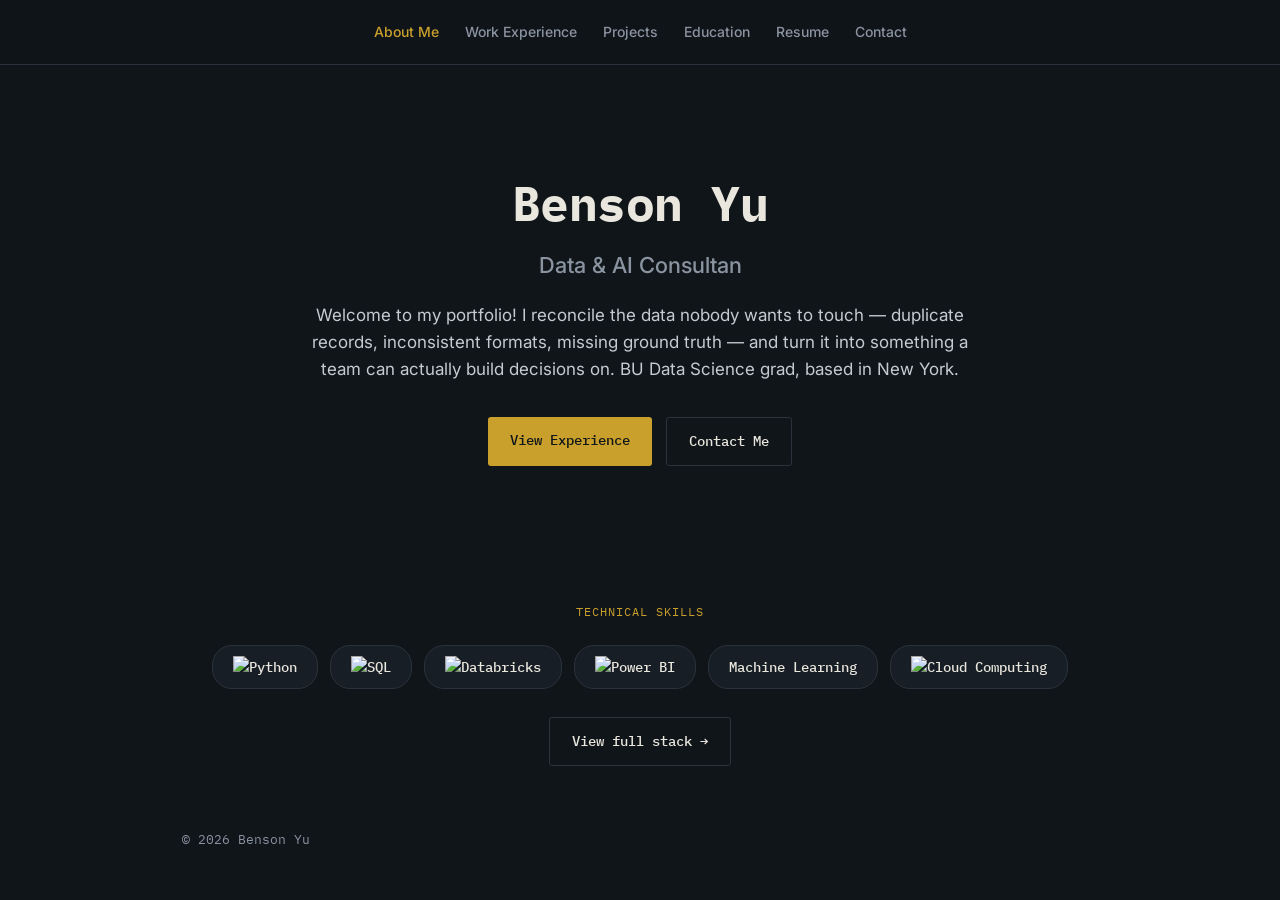
==== index.html @ 5a957225 "ui" ====
<!DOCTYPE html>
<html lang="en">
<head>
<meta charset="UTF-8">
<meta name="viewport" content="width=device-width, initial-scale=1.0">
<title>Benson Yu | Data &amp; AI Consultant</title>
<meta name="description" content="Portfolio of Benson Yu, Data & AI Consultant. Data reconciliation, pipelines, and analytics that drive decisions.">
<link rel="preconnect" href="https://fonts.googleapis.com">
<link href="https://fonts.googleapis.com/css2?family=IBM+Plex+Mono:wght@400;500;600;700&family=Inter:wght@400;500;600;700&display=swap" rel="stylesheet">
<link rel="stylesheet" href="/style.css">
</head>
<body>

<nav>
  <div class="wrap nav-inner-solo">
    <ul class="nav-links">
      <li><a href="/" class="active">About Me</a></li>
      <li><a href="/work-experience/">Work Experience</a></li>
      <li><a href="/projects/">Projects</a></li>
      <li><a href="/education/">Education</a></li>
      <li><a href="/assets/resume.pdf" target="_blank">Resume</a></li>
      <li><a href="/contact/">Contact</a></li>
    </ul>
  </div>
</nav>

<header class="hero-solo wrap">
  <h1>Benson Yu</h1>
  <div class="role"><span id="typed"></span><span class="cursor"></span></div>
  <p class="lede">Welcome to my portfolio! I reconcile the data nobody wants to touch — duplicate records, inconsistent formats, missing ground truth — and turn it into something a team can actually build decisions on. BU Data Science grad, based in New York.</p>
  <div class="cta-row cta-row-center">
    <a href="/work-experience/" class="btn btn-primary">View Experience</a>
    <a href="/contact/" class="btn btn-ghost">Contact Me</a>
  </div>
</header>

<section>
  <div class="wrap" style="text-align:center;">
    <div class="section-tag">Technical Skills</div>
    <div class="skill-pill-row">
  <span class="skill-pill"><img src="https://cdn.simpleicons.org/python">Python</span>
  <span class="skill-pill"><img src="https://cdn.simpleicons.org/postgresql">SQL</span>
  <span class="skill-pill"><img src="https://cdn.simpleicons.org/databricks">Databricks</span>
  <span class="skill-pill"><img src="https://cdn.simpleicons.org/powerbi">Power BI</span>
  <span class="skill-pill">Machine Learning</span>
  <span class="skill-pill"><img src="https://cdn.simpleicons.org/microsoftazure">Cloud Computing</span>
</div>
    <a href="/education/#technical-stack" class="btn btn-ghost" style="margin-top:28px; display:inline-block;">View full stack →</a>
  </div>
</section>

<footer>
  <div class="wrap"><p>© 2026 Benson Yu</p></div>
</footer>

<script src="/script.js"></script>
</body>
</html>
---- style.css ----
:root {
  --ink: #10151A;
  --surface: #171E25;
  --surface-2: #1D252D;
  --paper: #E9E6DD;
  --muted: #8A93A0;
  --amber: #C9A02C;
  --rust: #8B4A3C;
  --rule: #2A333C;
  --mono: 'IBM Plex Mono', monospace;
  --sans: 'Inter', sans-serif;
}

* { margin: 0; padding: 0; box-sizing: border-box; }
html { scroll-behavior: smooth; }

body {
  background: var(--ink);
  color: var(--paper);
  font-family: var(--sans);
  line-height: 1.6;
}

a { color: inherit; text-decoration: none; }
.wrap { max-width: 980px; margin: 0 auto; padding: 0 32px; }

/* NAV */
nav {
  position: sticky;
  top: 0;
  z-index: 100;
  background: rgba(16, 21, 26, 0.9);
  backdrop-filter: blur(8px);
  border-bottom: 1px solid var(--rule);
}
nav .wrap { display: flex; justify-content: space-between; align-items: center; height: 64px; }
nav .wrap.nav-inner-solo { justify-content: center; }
.nav-brand { font-family: var(--mono); font-weight: 600; font-size: 15px; letter-spacing: 0.02em; }
.nav-brand span { color: var(--amber); }
.nav-links { display: flex; gap: 26px; list-style: none; }
.nav-links a { font-size: 14px; font-weight: 500; color: var(--muted); transition: color 0.2s; }
.nav-links a:hover, .nav-links a.active { color: var(--amber); }

/* PAGE HEADER (non-home pages) */
.page-header { padding: 64px 0 40px; border-bottom: 1px solid var(--rule); }
.eyebrow {
  font-family: var(--mono); font-size: 13px; color: var(--amber);
  letter-spacing: 0.08em; text-transform: uppercase; margin-bottom: 12px;
}
.page-header h1 { font-family: var(--mono); font-size: 36px; }
.page-header p { color: var(--muted); margin-top: 10px; max-width: 60ch; }

/* HERO (home page only) */
.hero {
  padding: 96px 0 80px;
  display: grid;
  grid-template-columns: 1.1fr 0.9fr;
  gap: 48px;
  align-items: center;
}
.hero h1 { font-family: var(--mono); font-size: 46px; font-weight: 700; line-height: 1.15; letter-spacing: -0.01em; margin-bottom: 8px; }
.hero .role { font-size: 21px; color: var(--muted); font-weight: 500; margin-bottom: 22px; height: 28px; }
.hero .role .cursor { display: inline-block; width: 2px; background: var(--amber); margin-left: 2px; animation: blink 1s step-end infinite; }
@keyframes blink { 50% { opacity: 0; } }
.hero p.lede { font-size: 16.5px; color: #C7CAD1; max-width: 46ch; margin-bottom: 32px; }
.cta-row { display: flex; gap: 14px; flex-wrap: wrap; }

.btn { font-family: var(--mono); font-size: 14px; font-weight: 500; padding: 12px 22px; border-radius: 3px; display: inline-block; transition: all 0.2s; }
.btn-primary { background: var(--amber); color: var(--ink); }
.btn-primary:hover { background: #DDB53C; }
.btn-ghost { border: 1px solid var(--rule); color: var(--paper); }
.btn-ghost:hover { border-color: var(--amber); color: var(--amber); }

/* SOLO HERO (centered, single column — matches reference) */
.hero-solo { padding: 100px 0 72px; text-align: center; }
.hero-solo h1 { font-family: var(--mono); font-size: 48px; font-weight: 700; letter-spacing: -0.01em; margin-bottom: 6px; }
.hero-solo .role { font-size: 22px; color: var(--muted); font-weight: 500; margin: 0 auto 24px; height: 30px; }
.hero-solo .lede { font-size: 17px; color: #C7CAD1; max-width: 62ch; margin: 0 auto 34px; }
.cta-row-center { justify-content: center; }

.skill-pill-row { display: flex; flex-wrap: wrap; justify-content: center; gap: 12px; margin-top: 24px; }
.skill-pill {
  font-family: var(--mono); font-size: 14px; font-weight: 500;
  background: var(--surface); border: 1px solid var(--rule);
  padding: 10px 20px; border-radius: 20px; color: var(--paper);
}

/* SECTIONS */
section { padding: 64px 0; }
section + section { border-top: 1px solid var(--rule); }
.section-tag { font-family: var(--mono); font-size: 12px; color: var(--amber); letter-spacing: 0.08em; text-transform: uppercase; margin-bottom: 10px; }
h2 { font-family: var(--mono); font-size: 26px; margin-bottom: 36px; }

/* EXPERIENCE */
.exp-item { display: grid; grid-template-columns: 160px 1fr; gap: 24px; padding: 28px 0; border-bottom: 1px solid var(--rule); }
.exp-item:last-child { border-bottom: none; }
.exp-date { font-family: var(--mono); font-size: 13px; color: var(--muted); }
.exp-role { font-size: 18px; font-weight: 600; margin-bottom: 3px; }
.exp-org { color: var(--amber); font-size: 14.5px; margin-bottom: 10px; }
.exp-desc { color: #C7CAD1; font-size: 15px; max-width: 62ch; }
.exp-bullets { color: #C7CAD1; font-size: 15px; max-width: 66ch; padding-left: 18px; margin-top: 4px; }
.exp-bullets li { margin-bottom: 6px; }

/* JOB CARD (work experience page — matches reference) */
.job-card { display: grid; grid-template-columns: 64px 1fr; gap: 24px; padding: 34px 0; border-bottom: 1px solid var(--rule); }
.job-card:last-child { border-bottom: none; }
.job-badge {
  width: 56px; height: 56px; border-radius: 10px;
  background: var(--surface); border: 1px solid var(--rule);
  display: flex; align-items: center; justify-content: center;
  font-family: var(--mono); font-weight: 700; font-size: 15px; color: var(--amber);
}
.job-body h2 { font-size: 20px; font-weight: 700; margin-bottom: 2px; }
.job-body h3 { font-size: 15px; font-weight: 500; color: var(--amber); margin-bottom: 6px; }
.job-date { font-family: var(--mono); font-size: 13px; color: var(--muted); margin-bottom: 14px; }
.job-summary { color: #C7CAD1; font-size: 15px; max-width: 66ch; margin: 14px 0 10px; }
.read-more {
  display: inline-block; margin-top: 14px;
  font-family: var(--mono); font-size: 13px; color: var(--amber);
  border-bottom: 1px solid var(--amber);
}
.read-more:hover { color: #DDB53C; border-color: #DDB53C; }

@media (max-width: 600px) {
  .job-card { grid-template-columns: 1fr; }
  .job-badge { display: none; }
}
.tag-row { display: flex; gap: 8px; flex-wrap: wrap; margin-top: 12px; }
.tag { font-family: var(--mono); font-size: 11px; color: var(--muted); border: 1px solid var(--rule); padding: 3px 9px; border-radius: 3px; }

/* PROJECTS */
.project-card { padding: 28px 0; border-bottom: 1px solid var(--rule); }
.project-card:last-child { border-bottom: none; }
.project-card h3 { font-size: 19px; margin-bottom: 8px; font-weight: 600; }
.project-card p { color: #C7CAD1; font-size: 15px; max-width: 66ch; margin-bottom: 12px; }
.project-links a { font-family: var(--mono); font-size: 13px; color: var(--amber); margin-right: 18px; }
.project-links a:hover { text-decoration: underline; }

/* EDUCATION */
.edu-item { padding: 26px 0; border-bottom: 1px solid var(--rule); }
.edu-item:last-child { border-bottom: none; }
.edu-item h3 { font-size: 18px; font-weight: 600; margin-bottom: 4px; }
.edu-org { color: var(--amber); font-size: 14.5px; margin-bottom: 8px; }
.edu-item p { color: #C7CAD1; font-size: 15px; max-width: 64ch; }

/* EDUCATION BLOCK */
.edu-block { display: grid; grid-template-columns: 64px 1fr; gap: 24px; }
.edu-badge {
  width: 56px; height: 56px; border-radius: 10px;
  background: var(--surface); border: 1px solid var(--rule);
  display: flex; align-items: center; justify-content: center;
  font-family: var(--mono); font-weight: 700; font-size: 15px; color: var(--amber);
}
.edu-block h2 { font-size: 19px; font-weight: 700; margin-bottom: 2px; }
.edu-block h3 { font-size: 15px; font-weight: 500; color: var(--amber); margin-bottom: 14px; }
.course-list { list-style: none; display: grid; grid-template-columns: 1fr 1fr; gap: 8px 20px; }
.course-list li { color: #C7CAD1; font-size: 14.5px; padding-left: 14px; position: relative; }
.course-list li::before { content: "—"; position: absolute; left: 0; color: var(--amber); }

/* TECH STACK COLUMNS */
.stack-columns { display: grid; grid-template-columns: repeat(4, 1fr); gap: 28px; }
.stack-col-head { font-family: var(--mono); font-size: 12px; color: var(--amber); text-transform: uppercase; letter-spacing: 0.06em; margin-bottom: 14px; padding-bottom: 10px; border-bottom: 1px solid var(--rule); }
.stack-item { font-size: 14.5px; color: var(--paper); padding: 6px 0; }

@media (max-width: 700px) {
  .edu-block { grid-template-columns: 1fr; }
  .edu-badge { display: none; }
  .course-list { grid-template-columns: 1fr; }
  .stack-columns { grid-template-columns: 1fr 1fr; }
}

/* CONTACT */
.contact-grid { display: grid; grid-template-columns: 1fr 1fr; gap: 20px; max-width: 640px; }
.contact-card { background: var(--surface); border: 1px solid var(--rule); border-radius: 6px; padding: 22px; }
.contact-card .label { font-family: var(--mono); font-size: 11px; color: var(--muted); text-transform: uppercase; letter-spacing: 0.06em; margin-bottom: 8px; }
.contact-card .value { font-size: 16px; font-weight: 600; }
.contact-card .value:hover { color: var(--amber); }

/* CONNECT CARD */
.connect-card {
  max-width: 640px;
  margin: 0 auto;
  text-align: center;
  background: var(--surface);
  border: 1px solid var(--rule);
  border-radius: 10px;
  padding: 56px 40px;
}
.connect-title { font-family: var(--mono); font-size: 30px; margin-bottom: 16px; }
.connect-rule { width: 56px; height: 3px; background: var(--amber); margin: 0 auto 24px; border-radius: 2px; }
.connect-sub { color: var(--muted); font-size: 15.5px; margin-bottom: 36px; }
.connect-label { font-family: var(--mono); font-size: 12px; color: var(--muted); letter-spacing: 0.1em; margin-bottom: 12px; }
.connect-email { font-family: var(--mono); font-size: 24px; font-weight: 600; margin-bottom: 32px; }
.connect-email a { color: var(--paper); }
.connect-email a span { color: var(--amber); }
.connect-icons { display: flex; justify-content: center; gap: 16px; }
.connect-icons a {
  width: 46px; height: 46px;
  border-radius: 50%;
  background: var(--surface-2);
  border: 1px solid var(--rule);
  display: flex; align-items: center; justify-content: center;
  color: var(--amber);
  transition: all 0.2s;
}
.connect-icons a:hover { background: var(--amber); color: var(--ink); border-color: var(--amber); }
.connect-icons svg { width: 19px; height: 19px; }

@media (max-width: 500px) {
  .connect-card { padding: 40px 22px; }
  .connect-email { font-size: 19px; word-break: break-word; }
}
footer p { color: var(--muted); font-size: 13px; font-family: var(--mono); }

@media (max-width: 760px) {
  .hero { grid-template-columns: 1fr; padding-top: 56px; }
  .hero h1 { font-size: 34px; }
  .nav-links { gap: 16px; }
  .nav-links a { font-size: 12.5px; }
  .skill-groups, .contact-grid { grid-template-columns: 1fr; }
  .exp-item { grid-template-columns: 1fr; gap: 6px; }
}

@media (prefers-reduced-motion: reduce) {
  * { animation: none !important; transition: none !important; }
  .match-row { opacity: 1; }
}
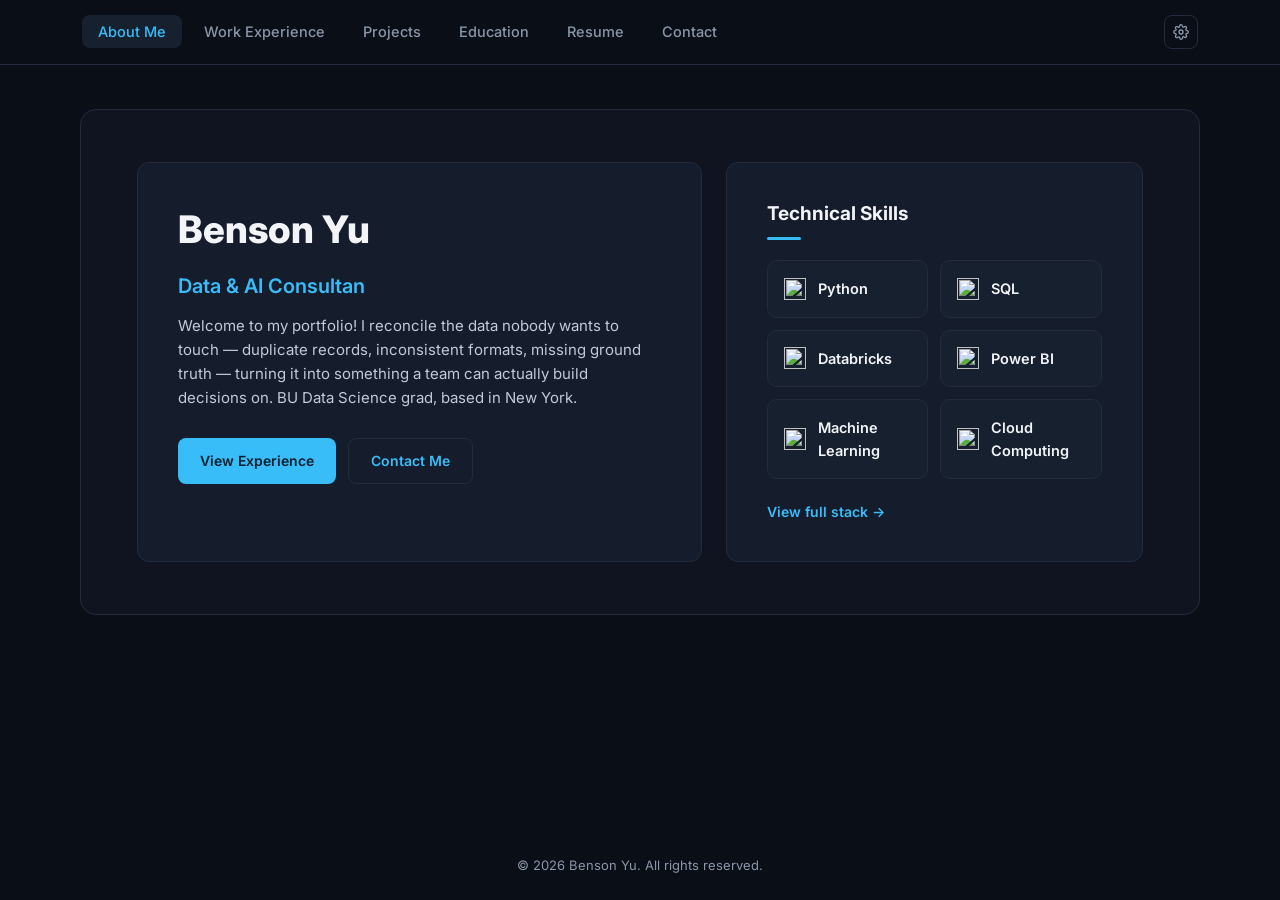
==== commit a81c22d8: "new" ====
--- a/index.html
+++ b/index.html
@@ -3,17 +3,16 @@
 <head>
 <meta charset="UTF-8">
 <meta name="viewport" content="width=device-width, initial-scale=1.0">
-<title>Benson Yu | Data &amp; AI Consultant</title>
-<meta name="description" content="Portfolio of Benson Yu, Data & AI Consultant. Data reconciliation, pipelines, and analytics that drive decisions.">
+<title>Benson Yu | Data & AI Consultant</title>
 <link rel="preconnect" href="https://fonts.googleapis.com">
-<link href="https://fonts.googleapis.com/css2?family=IBM+Plex+Mono:wght@400;500;600;700&family=Inter:wght@400;500;600;700&display=swap" rel="stylesheet">
+<link href="https://fonts.googleapis.com/css2?family=Inter:wght@400;500;600;700;800&family=JetBrains+Mono:wght@500;600&display=swap" rel="stylesheet">
 <link rel="stylesheet" href="/style.css">
 </head>
 <body>
 
 <nav>
-  <div class="wrap nav-inner-solo">
-    <ul class="nav-links">
+  <div class="wrap">
+    <ul class="navlinks">
       <li><a href="/" class="active">About Me</a></li>
       <li><a href="/work-experience/">Work Experience</a></li>
       <li><a href="/projects/">Projects</a></li>
@@ -21,38 +20,41 @@
       <li><a href="/assets/resume.pdf" target="_blank">Resume</a></li>
       <li><a href="/contact/">Contact</a></li>
     </ul>
+    <div class="gear"><svg viewBox="0 0 24 24" fill="none" stroke="currentColor" stroke-width="2"><circle cx="12" cy="12" r="3"/><path d="M19.4 15a1.65 1.65 0 00.33 1.82l.06.06a2 2 0 11-2.83 2.83l-.06-.06a1.65 1.65 0 00-1.82-.33 1.65 1.65 0 00-1 1.51V21a2 2 0 01-4 0v-.09A1.65 1.65 0 009 19.4a1.65 1.65 0 00-1.82.33l-.06.06a2 2 0 11-2.83-2.83l.06-.06A1.65 1.65 0 004.6 15a1.65 1.65 0 00-1.51-1H3a2 2 0 010-4h.09A1.65 1.65 0 004.6 9a1.65 1.65 0 00-.33-1.82l-.06-.06a2 2 0 112.83-2.83l.06.06A1.65 1.65 0 009 4.6a1.65 1.65 0 001-1.51V3a2 2 0 014 0v.09a1.65 1.65 0 001 1.51 1.65 1.65 0 001.82-.33l.06-.06a2 2 0 112.83 2.83l-.06.06A1.65 1.65 0 0019.4 9a1.65 1.65 0 001.51 1H21a2 2 0 010 4h-.09a1.65 1.65 0 00-1.51 1z"/></svg></div>
   </div>
 </nav>
 
-<header class="hero-solo wrap">
-  <h1>Benson Yu</h1>
-  <div class="role"><span id="typed"></span><span class="cursor"></span></div>
-  <p class="lede">Welcome to my portfolio! I reconcile the data nobody wants to touch — duplicate records, inconsistent formats, missing ground truth — and turn it into something a team can actually build decisions on. BU Data Science grad, based in New York.</p>
-  <div class="cta-row cta-row-center">
-    <a href="/work-experience/" class="btn btn-primary">View Experience</a>
-    <a href="/contact/" class="btn btn-ghost">Contact Me</a>
+<main>
+<div class="page-card">
+  <div class="about-grid">
+    <div class="inner-card">
+      <div class="about-name">Benson Yu</div>
+      <div class="about-role"><span id="typed"></span><span class="cursor"></span></div>
+      <p class="about-bio">Welcome to my portfolio! I reconcile the data nobody wants to touch — duplicate records, inconsistent formats, missing ground truth — turning it into something a team can actually build decisions on. BU Data Science grad, based in New York.</p>
+      <div class="cta-row">
+        <a href="/work-experience/" class="btn btn-primary">View Experience</a>
+        <a href="/contact/" class="btn btn-outline">Contact Me</a>
+      </div>
+    </div>
+
+    <div class="inner-card">
+      <div class="skills-title">Technical Skills</div>
+      <div class="skills-underline"></div>
+      <div class="skill-grid">
+        <div class="skill-badge"><img src="https://cdn.simpleicons.org/python">Python</div>
+        <div class="skill-badge"><img src="https://cdn.simpleicons.org/postgresql">SQL</div>
+        <div class="skill-badge"><img src="https://cdn.simpleicons.org/databricks">Databricks</div>
+        <div class="skill-badge"><img src="https://cdn.simpleicons.org/powerbi">Power BI</div>
+        <div class="skill-badge"><img src="https://cdn.simpleicons.org/scikitlearn">Machine Learning</div>
+        <div class="skill-badge"><img src="https://cdn.simpleicons.org/microsoftazure">Cloud Computing</div>
+      </div>
+      <a href="/education/#technical-stack" class="view-stack-link">View full stack →</a>
+    </div>
   </div>
-</header>
+</div>
+</main>
 
-<section>
-  <div class="wrap" style="text-align:center;">
-    <div class="section-tag">Technical Skills</div>
-    <div class="skill-pill-row">
-  <span class="skill-pill"><img src="https://cdn.simpleicons.org/python">Python</span>
-  <span class="skill-pill"><img src="https://cdn.simpleicons.org/postgresql">SQL</span>
-  <span class="skill-pill"><img src="https://cdn.simpleicons.org/databricks">Databricks</span>
-  <span class="skill-pill"><img src="https://cdn.simpleicons.org/powerbi">Power BI</span>
-  <span class="skill-pill">Machine Learning</span>
-  <span class="skill-pill"><img src="https://cdn.simpleicons.org/microsoftazure">Cloud Computing</span>
-</div>
-    <a href="/education/#technical-stack" class="btn btn-ghost" style="margin-top:28px; display:inline-block;">View full stack →</a>
-  </div>
-</section>
-
-<footer>
-  <div class="wrap"><p>© 2026 Benson Yu</p></div>
-</footer>
-
+<footer>© 2026 Benson Yu. All rights reserved.</footer>
 <script src="/script.js"></script>
 </body>
 </html>
--- a/style.css
+++ b/style.css
@@ -1,227 +1,126 @@
-:root {
-  --ink: #10151A;
-  --surface: #171E25;
-  --surface-2: #1D252D;
-  --paper: #E9E6DD;
-  --muted: #8A93A0;
-  --amber: #C9A02C;
-  --rust: #8B4A3C;
-  --rule: #2A333C;
-  --mono: 'IBM Plex Mono', monospace;
-  --sans: 'Inter', sans-serif;
+:root{
+  --bg:#0A0E17; --card:#0F1420; --card-2:#151C2C; --border:#232B3D;
+  --text:#F2F4F8; --muted:#8B96A8; --accent:#38BDF8; --accent-dim:#1B4E63;
+  --tab-bg:#16202F;
+  --mono:'JetBrains Mono',monospace; --sans:'Inter',sans-serif;
 }
+*{margin:0;padding:0;box-sizing:border-box;}
+html,body{height:100%;}
+body{background:var(--bg);color:var(--text);font-family:var(--sans);line-height:1.6;display:flex;flex-direction:column;min-height:100vh;}
+a{color:inherit;text-decoration:none;}
+.wrap{max-width:1180px;margin:0 auto;padding:0 32px;width:100%;}
+main{flex:1;}
 
-* { margin: 0; padding: 0; box-sizing: border-box; }
-html { scroll-behavior: smooth; }
+nav{border-bottom:1px solid var(--border);}
+nav .wrap{display:flex;align-items:center;justify-content:space-between;height:64px;}
+.navlinks{display:flex;gap:6px;list-style:none;}
+.navlinks a{font-size:14.5px;font-weight:500;color:var(--muted);padding:8px 16px;border-radius:8px;transition:.15s;}
+.navlinks a:hover{color:var(--text);}
+.navlinks a.active{color:var(--accent);background:var(--tab-bg);}
+.gear{width:34px;height:34px;border-radius:8px;border:1px solid var(--border);display:flex;align-items:center;justify-content:center;color:var(--muted);}
+.gear svg{width:16px;height:16px;}
 
-body {
-  background: var(--ink);
-  color: var(--paper);
-  font-family: var(--sans);
-  line-height: 1.6;
-}
+.page-card{max-width:1120px;margin:44px auto;border:1px solid var(--border);border-radius:16px;padding:52px 56px;background:var(--card);}
+.page-title{font-size:34px;font-weight:800;margin-bottom:10px;}
+.page-underline{width:52px;height:4px;background:var(--accent);border-radius:2px;margin-bottom:24px;}
+.page-sub{color:var(--muted);font-size:16px;max-width:64ch;margin:0 auto 8px;text-align:center;}
+.center{text-align:center;}
 
-a { color: inherit; text-decoration: none; }
-.wrap { max-width: 980px; margin: 0 auto; padding: 0 32px; }
+/* ABOUT PAGE */
+.about-grid{display:grid;grid-template-columns:1.15fr 0.85fr;gap:24px;}
+.inner-card{background:var(--card-2);border:1px solid var(--border);border-radius:12px;padding:36px 40px;}
+.about-name{font-size:38px;font-weight:800;margin-bottom:10px;}
+.about-role{color:var(--accent);font-size:20px;font-weight:600;margin-bottom:18px;height:26px;}
+.about-role .cursor{display:inline-block;width:2px;background:var(--accent);margin-left:2px;animation:blink 1s step-end infinite;}
+@keyframes blink{50%{opacity:0;}}
+.about-bio{color:#C2CAD8;font-size:15px;margin-bottom:28px;}
+.cta-row{display:flex;gap:12px;flex-wrap:wrap;}
+.btn{font-size:14px;font-weight:600;padding:11px 22px;border-radius:8px;display:inline-flex;align-items:center;gap:6px;}
+.btn-primary{background:var(--accent);color:#04202E;}
+.btn-primary:hover{background:#5CCBFA;}
+.btn-outline{border:1px solid var(--border);color:var(--accent);}
+.btn-outline:hover{border-color:var(--accent);}
 
-/* NAV */
-nav {
-  position: sticky;
-  top: 0;
-  z-index: 100;
-  background: rgba(16, 21, 26, 0.9);
-  backdrop-filter: blur(8px);
-  border-bottom: 1px solid var(--rule);
-}
-nav .wrap { display: flex; justify-content: space-between; align-items: center; height: 64px; }
-nav .wrap.nav-inner-solo { justify-content: center; }
-.nav-brand { font-family: var(--mono); font-weight: 600; font-size: 15px; letter-spacing: 0.02em; }
-.nav-brand span { color: var(--amber); }
-.nav-links { display: flex; gap: 26px; list-style: none; }
-.nav-links a { font-size: 14px; font-weight: 500; color: var(--muted); transition: color 0.2s; }
-.nav-links a:hover, .nav-links a.active { color: var(--amber); }
+.skills-title{font-size:19px;font-weight:700;margin-bottom:2px;}
+.skills-underline{width:34px;height:3px;background:var(--accent);border-radius:2px;margin:8px 0 20px;}
+.skill-grid{display:grid;grid-template-columns:1fr 1fr;gap:12px;margin-bottom:20px;}
+.skill-badge{background:var(--tab-bg);border:1px solid var(--border);border-radius:10px;padding:16px;display:flex;align-items:center;gap:12px;font-weight:600;font-size:14.5px;}
+.skill-badge img{width:22px;height:22px;flex-shrink:0;}
+.view-stack-link{color:var(--accent);font-size:14px;font-weight:600;display:inline-flex;align-items:center;gap:4px;}
 
-/* PAGE HEADER (non-home pages) */
-.page-header { padding: 64px 0 40px; border-bottom: 1px solid var(--rule); }
-.eyebrow {
-  font-family: var(--mono); font-size: 13px; color: var(--amber);
-  letter-spacing: 0.08em; text-transform: uppercase; margin-bottom: 12px;
-}
-.page-header h1 { font-family: var(--mono); font-size: 36px; }
-.page-header p { color: var(--muted); margin-top: 10px; max-width: 60ch; }
-
-/* HERO (home page only) */
-.hero {
-  padding: 96px 0 80px;
-  display: grid;
-  grid-template-columns: 1.1fr 0.9fr;
-  gap: 48px;
-  align-items: center;
-}
-.hero h1 { font-family: var(--mono); font-size: 46px; font-weight: 700; line-height: 1.15; letter-spacing: -0.01em; margin-bottom: 8px; }
-.hero .role { font-size: 21px; color: var(--muted); font-weight: 500; margin-bottom: 22px; height: 28px; }
-.hero .role .cursor { display: inline-block; width: 2px; background: var(--amber); margin-left: 2px; animation: blink 1s step-end infinite; }
-@keyframes blink { 50% { opacity: 0; } }
-.hero p.lede { font-size: 16.5px; color: #C7CAD1; max-width: 46ch; margin-bottom: 32px; }
-.cta-row { display: flex; gap: 14px; flex-wrap: wrap; }
-
-.btn { font-family: var(--mono); font-size: 14px; font-weight: 500; padding: 12px 22px; border-radius: 3px; display: inline-block; transition: all 0.2s; }
-.btn-primary { background: var(--amber); color: var(--ink); }
-.btn-primary:hover { background: #DDB53C; }
-.btn-ghost { border: 1px solid var(--rule); color: var(--paper); }
-.btn-ghost:hover { border-color: var(--amber); color: var(--amber); }
-
-/* SOLO HERO (centered, single column — matches reference) */
-.hero-solo { padding: 100px 0 72px; text-align: center; }
-.hero-solo h1 { font-family: var(--mono); font-size: 48px; font-weight: 700; letter-spacing: -0.01em; margin-bottom: 6px; }
-.hero-solo .role { font-size: 22px; color: var(--muted); font-weight: 500; margin: 0 auto 24px; height: 30px; }
-.hero-solo .lede { font-size: 17px; color: #C7CAD1; max-width: 62ch; margin: 0 auto 34px; }
-.cta-row-center { justify-content: center; }
-
-.skill-pill-row { display: flex; flex-wrap: wrap; justify-content: center; gap: 12px; margin-top: 24px; }
-.skill-pill {
-  font-family: var(--mono); font-size: 14px; font-weight: 500;
-  background: var(--surface); border: 1px solid var(--rule);
-  padding: 10px 20px; border-radius: 20px; color: var(--paper);
-}
-
-/* SECTIONS */
-section { padding: 64px 0; }
-section + section { border-top: 1px solid var(--rule); }
-.section-tag { font-family: var(--mono); font-size: 12px; color: var(--amber); letter-spacing: 0.08em; text-transform: uppercase; margin-bottom: 10px; }
-h2 { font-family: var(--mono); font-size: 26px; margin-bottom: 36px; }
-
-/* EXPERIENCE */
-.exp-item { display: grid; grid-template-columns: 160px 1fr; gap: 24px; padding: 28px 0; border-bottom: 1px solid var(--rule); }
-.exp-item:last-child { border-bottom: none; }
-.exp-date { font-family: var(--mono); font-size: 13px; color: var(--muted); }
-.exp-role { font-size: 18px; font-weight: 600; margin-bottom: 3px; }
-.exp-org { color: var(--amber); font-size: 14.5px; margin-bottom: 10px; }
-.exp-desc { color: #C7CAD1; font-size: 15px; max-width: 62ch; }
-.exp-bullets { color: #C7CAD1; font-size: 15px; max-width: 66ch; padding-left: 18px; margin-top: 4px; }
-.exp-bullets li { margin-bottom: 6px; }
-
-/* JOB CARD (work experience page — matches reference) */
-.job-card { display: grid; grid-template-columns: 64px 1fr; gap: 24px; padding: 34px 0; border-bottom: 1px solid var(--rule); }
-.job-card:last-child { border-bottom: none; }
-.job-badge {
-  width: 56px; height: 56px; border-radius: 10px;
-  background: var(--surface); border: 1px solid var(--rule);
-  display: flex; align-items: center; justify-content: center;
-  font-family: var(--mono); font-weight: 700; font-size: 15px; color: var(--amber);
-}
-.job-body h2 { font-size: 20px; font-weight: 700; margin-bottom: 2px; }
-.job-body h3 { font-size: 15px; font-weight: 500; color: var(--amber); margin-bottom: 6px; }
-.job-date { font-family: var(--mono); font-size: 13px; color: var(--muted); margin-bottom: 14px; }
-.job-summary { color: #C7CAD1; font-size: 15px; max-width: 66ch; margin: 14px 0 10px; }
-.read-more {
-  display: inline-block; margin-top: 14px;
-  font-family: var(--mono); font-size: 13px; color: var(--amber);
-  border-bottom: 1px solid var(--amber);
-}
-.read-more:hover { color: #DDB53C; border-color: #DDB53C; }
-
-@media (max-width: 600px) {
-  .job-card { grid-template-columns: 1fr; }
-  .job-badge { display: none; }
-}
-.tag-row { display: flex; gap: 8px; flex-wrap: wrap; margin-top: 12px; }
-.tag { font-family: var(--mono); font-size: 11px; color: var(--muted); border: 1px solid var(--rule); padding: 3px 9px; border-radius: 3px; }
+/* WORK EXPERIENCE */
+.job{position:relative;padding:28px 0 28px 76px;border-bottom:1px solid var(--border);}
+.job:last-child{border-bottom:none;}
+.job::before{content:"";position:absolute;left:27px;top:66px;bottom:0;width:2px;background:var(--border);}
+.job:last-child::before{display:none;}
+.job-logo{position:absolute;left:0;top:28px;width:56px;height:56px;border-radius:10px;background:#fff;border:1px solid var(--border);display:flex;align-items:center;justify-content:center;overflow:hidden;}
+.job-logo img{width:100%;height:100%;object-fit:contain;padding:8px;}
+.job-top{display:flex;justify-content:space-between;align-items:baseline;flex-wrap:wrap;gap:8px;}
+.job-role{font-size:19px;font-weight:700;}
+.job-date{color:var(--muted);font-size:13.5px;}
+.job-org{color:var(--muted);font-size:14.5px;margin:2px 0 12px;}
+.job-tags{display:flex;gap:8px;flex-wrap:wrap;margin-bottom:14px;}
+.job-tag{background:var(--tab-bg);border:1px solid var(--border);color:var(--accent);font-size:12px;font-weight:600;padding:4px 12px;border-radius:14px;}
+.job-desc{color:#C2CAD8;font-size:14.5px;max-width:70ch;margin-bottom:14px;}
+.job-desc ul{padding-left:18px;margin-top:6px;}
+.job-desc li{margin-bottom:6px;}
+.btn-sm{font-size:13px;font-weight:700;padding:8px 16px;border-radius:6px;background:var(--tab-bg);color:var(--accent);border:1px solid var(--border);display:inline-block;}
 
 /* PROJECTS */
-.project-card { padding: 28px 0; border-bottom: 1px solid var(--rule); }
-.project-card:last-child { border-bottom: none; }
-.project-card h3 { font-size: 19px; margin-bottom: 8px; font-weight: 600; }
-.project-card p { color: #C7CAD1; font-size: 15px; max-width: 66ch; margin-bottom: 12px; }
-.project-links a { font-family: var(--mono); font-size: 13px; color: var(--amber); margin-right: 18px; }
-.project-links a:hover { text-decoration: underline; }
+.project-grid{display:grid;grid-template-columns:1fr 1fr;gap:24px;}
+.project-card{background:var(--card-2);border:1px solid var(--border);border-radius:12px;padding:20px;display:flex;flex-direction:column;}
+.project-banner{background:var(--tab-bg);border-radius:8px;height:110px;display:flex;align-items:center;justify-content:center;margin-bottom:16px;}
+.project-banner img{width:38px;height:38px;}
+.project-tags{display:flex;gap:8px;flex-wrap:wrap;margin-bottom:12px;}
+.project-tag{display:inline-flex;align-items:center;gap:5px;background:var(--tab-bg);border:1px solid var(--border);color:var(--accent);font-size:12px;font-weight:600;padding:4px 11px;border-radius:14px;}
+.project-tag img{width:12px;height:12px;}
+.project-title{font-size:18px;font-weight:700;margin-bottom:10px;}
+.project-desc{color:#C2CAD8;font-size:14px;flex:1;margin-bottom:16px;}
+.project-btns{display:flex;gap:10px;flex-wrap:wrap;}
 
 /* EDUCATION */
-.edu-item { padding: 26px 0; border-bottom: 1px solid var(--rule); }
-.edu-item:last-child { border-bottom: none; }
-.edu-item h3 { font-size: 18px; font-weight: 600; margin-bottom: 4px; }
-.edu-org { color: var(--amber); font-size: 14.5px; margin-bottom: 8px; }
-.edu-item p { color: #C7CAD1; font-size: 15px; max-width: 64ch; }
-
-/* EDUCATION BLOCK */
-.edu-block { display: grid; grid-template-columns: 64px 1fr; gap: 24px; }
-.edu-badge {
-  width: 56px; height: 56px; border-radius: 10px;
-  background: var(--surface); border: 1px solid var(--rule);
-  display: flex; align-items: center; justify-content: center;
-  font-family: var(--mono); font-weight: 700; font-size: 15px; color: var(--amber);
-}
-.edu-block h2 { font-size: 19px; font-weight: 700; margin-bottom: 2px; }
-.edu-block h3 { font-size: 15px; font-weight: 500; color: var(--amber); margin-bottom: 14px; }
-.course-list { list-style: none; display: grid; grid-template-columns: 1fr 1fr; gap: 8px 20px; }
-.course-list li { color: #C7CAD1; font-size: 14.5px; padding-left: 14px; position: relative; }
-.course-list li::before { content: "—"; position: absolute; left: 0; color: var(--amber); }
-
-/* TECH STACK COLUMNS */
-.stack-columns { display: grid; grid-template-columns: repeat(4, 1fr); gap: 28px; }
-.stack-col-head { font-family: var(--mono); font-size: 12px; color: var(--amber); text-transform: uppercase; letter-spacing: 0.06em; margin-bottom: 14px; padding-bottom: 10px; border-bottom: 1px solid var(--rule); }
-.stack-item { font-size: 14.5px; color: var(--paper); padding: 6px 0; }
-
-@media (max-width: 700px) {
-  .edu-block { grid-template-columns: 1fr; }
-  .edu-badge { display: none; }
-  .course-list { grid-template-columns: 1fr; }
-  .stack-columns { grid-template-columns: 1fr 1fr; }
-}
+.section-heading{font-size:22px;font-weight:700;text-align:center;margin:36px 0 20px;}
+.edu-course-card{display:grid;grid-template-columns:220px 1fr;gap:0;}
+.edu-uni{padding:30px;display:flex;flex-direction:column;align-items:center;justify-content:center;text-align:center;border-right:1px solid var(--border);}
+.edu-uni-name{font-weight:700;margin-bottom:16px;}
+.edu-seal{width:96px;height:96px;border-radius:50%;overflow:hidden;background:#fff;display:flex;align-items:center;justify-content:center;}
+.edu-seal img{width:100%;height:100%;object-fit:cover;}
+.edu-tabs-panel{padding:26px 30px;}
+.tab-row{display:flex;border-bottom:1px solid var(--border);margin-bottom:20px;}
+.tab-btn{font-size:14px;font-weight:600;color:var(--muted);padding:10px 20px;border-bottom:2px solid transparent;cursor:pointer;}
+.tab-btn.active{color:var(--accent);border-color:var(--accent);}
+.course-cols{columns:2;column-gap:32px;}
+.course-cols li{color:#C2CAD8;font-size:14.5px;margin-bottom:10px;break-inside:avoid;}
+.stack-tabs-card{margin-top:24px;padding:26px 30px;}
+.stack-grid{display:grid;grid-template-columns:repeat(5,1fr);gap:12px;margin-top:20px;}
+.stack-badge{background:var(--tab-bg);border:1px solid var(--border);border-radius:10px;padding:16px;display:flex;align-items:center;gap:10px;font-weight:600;font-size:14px;}
+.stack-badge img{width:20px;height:20px;flex-shrink:0;}
+.tab-panel{display:none;}
+.tab-panel.active{display:block;}
 
 /* CONTACT */
-.contact-grid { display: grid; grid-template-columns: 1fr 1fr; gap: 20px; max-width: 640px; }
-.contact-card { background: var(--surface); border: 1px solid var(--rule); border-radius: 6px; padding: 22px; }
-.contact-card .label { font-family: var(--mono); font-size: 11px; color: var(--muted); text-transform: uppercase; letter-spacing: 0.06em; margin-bottom: 8px; }
-.contact-card .value { font-size: 16px; font-weight: 600; }
-.contact-card .value:hover { color: var(--amber); }
+.connect-card{max-width:640px;margin:0 auto;text-align:center;}
+.connect-title{font-size:30px;font-weight:800;display:inline-block;position:relative;margin-bottom:6px;}
+.connect-underline{width:100%;height:3px;background:var(--accent);border-radius:2px;margin-bottom:20px;}
+.connect-sub{color:var(--muted);font-size:15px;margin-bottom:30px;}
+.connect-label{font-family:var(--mono);font-size:12px;color:var(--muted);letter-spacing:.1em;margin-bottom:10px;text-transform:uppercase;}
+.connect-email{font-size:24px;font-weight:700;margin-bottom:28px;}
+.connect-email .domain{color:var(--accent);}
+.connect-icons{display:flex;justify-content:center;gap:14px;}
+.connect-icons a{width:44px;height:44px;border-radius:50%;background:var(--tab-bg);border:1px solid var(--border);display:flex;align-items:center;justify-content:center;color:var(--accent);transition:.15s;}
+.connect-icons a:hover{background:var(--accent);color:#04202E;}
+.connect-icons svg{width:18px;height:18px;}
 
-/* CONNECT CARD */
-.connect-card {
-  max-width: 640px;
-  margin: 0 auto;
-  text-align: center;
-  background: var(--surface);
-  border: 1px solid var(--rule);
-  border-radius: 10px;
-  padding: 56px 40px;
+footer{padding:24px 0;text-align:center;color:var(--muted);font-size:13px;}
+
+@media(max-width:820px){
+  .about-grid,.project-grid,.stack-grid{grid-template-columns:1fr;}
+  .skill-grid{grid-template-columns:1fr;}
+  .edu-course-card{grid-template-columns:1fr;}
+  .edu-uni{border-right:none;border-bottom:1px solid var(--border);}
+  .page-card{padding:32px 22px;}
+  .course-cols{columns:1;}
+  .job{padding-left:0;}
+  .job-logo{position:static;margin-bottom:12px;}
+  .job::before{display:none;}
 }
-.connect-title { font-family: var(--mono); font-size: 30px; margin-bottom: 16px; }
-.connect-rule { width: 56px; height: 3px; background: var(--amber); margin: 0 auto 24px; border-radius: 2px; }
-.connect-sub { color: var(--muted); font-size: 15.5px; margin-bottom: 36px; }
-.connect-label { font-family: var(--mono); font-size: 12px; color: var(--muted); letter-spacing: 0.1em; margin-bottom: 12px; }
-.connect-email { font-family: var(--mono); font-size: 24px; font-weight: 600; margin-bottom: 32px; }
-.connect-email a { color: var(--paper); }
-.connect-email a span { color: var(--amber); }
-.connect-icons { display: flex; justify-content: center; gap: 16px; }
-.connect-icons a {
-  width: 46px; height: 46px;
-  border-radius: 50%;
-  background: var(--surface-2);
-  border: 1px solid var(--rule);
-  display: flex; align-items: center; justify-content: center;
-  color: var(--amber);
-  transition: all 0.2s;
-}
-.connect-icons a:hover { background: var(--amber); color: var(--ink); border-color: var(--amber); }
-.connect-icons svg { width: 19px; height: 19px; }
-
-@media (max-width: 500px) {
-  .connect-card { padding: 40px 22px; }
-  .connect-email { font-size: 19px; word-break: break-word; }
-}
-footer p { color: var(--muted); font-size: 13px; font-family: var(--mono); }
-
-@media (max-width: 760px) {
-  .hero { grid-template-columns: 1fr; padding-top: 56px; }
-  .hero h1 { font-size: 34px; }
-  .nav-links { gap: 16px; }
-  .nav-links a { font-size: 12.5px; }
-  .skill-groups, .contact-grid { grid-template-columns: 1fr; }
-  .exp-item { grid-template-columns: 1fr; gap: 6px; }
-}
-
-@media (prefers-reduced-motion: reduce) {
-  * { animation: none !important; transition: none !important; }
-  .match-row { opacity: 1; }
-}
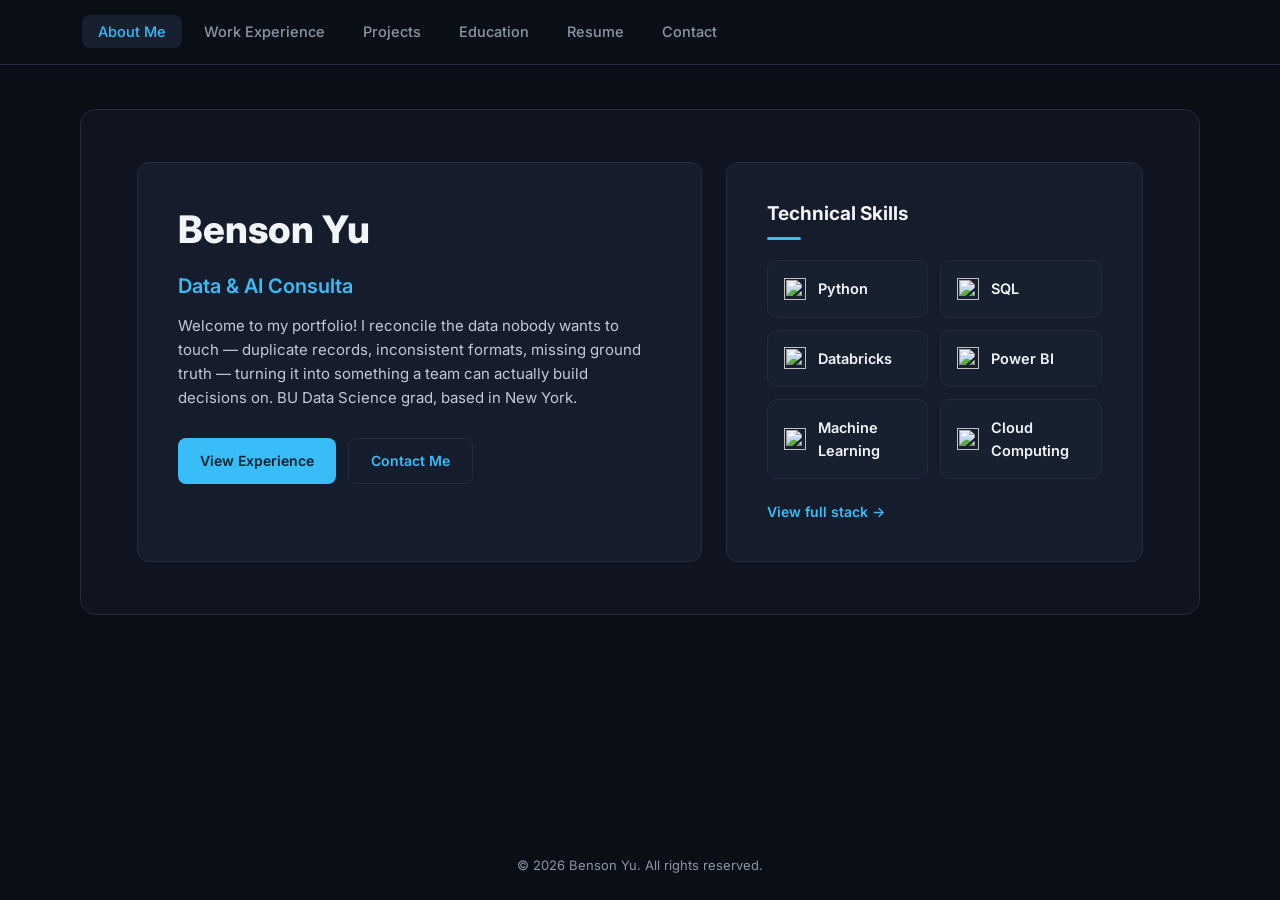
==== commit 044a7298: "new ui" ====
--- a/index.html
+++ b/index.html
@@ -20,7 +20,6 @@
       <li><a href="/assets/resume.pdf" target="_blank">Resume</a></li>
       <li><a href="/contact/">Contact</a></li>
     </ul>
-    <div class="gear"><svg viewBox="0 0 24 24" fill="none" stroke="currentColor" stroke-width="2"><circle cx="12" cy="12" r="3"/><path d="M19.4 15a1.65 1.65 0 00.33 1.82l.06.06a2 2 0 11-2.83 2.83l-.06-.06a1.65 1.65 0 00-1.82-.33 1.65 1.65 0 00-1 1.51V21a2 2 0 01-4 0v-.09A1.65 1.65 0 009 19.4a1.65 1.65 0 00-1.82.33l-.06.06a2 2 0 11-2.83-2.83l.06-.06A1.65 1.65 0 004.6 15a1.65 1.65 0 00-1.51-1H3a2 2 0 010-4h.09A1.65 1.65 0 004.6 9a1.65 1.65 0 00-.33-1.82l-.06-.06a2 2 0 112.83-2.83l.06.06A1.65 1.65 0 009 4.6a1.65 1.65 0 001-1.51V3a2 2 0 014 0v.09a1.65 1.65 0 001 1.51 1.65 1.65 0 001.82-.33l.06-.06a2 2 0 112.83 2.83l-.06.06A1.65 1.65 0 0019.4 9a1.65 1.65 0 001.51 1H21a2 2 0 010 4h-.09a1.65 1.65 0 00-1.51 1z"/></svg></div>
   </div>
 </nav>
 
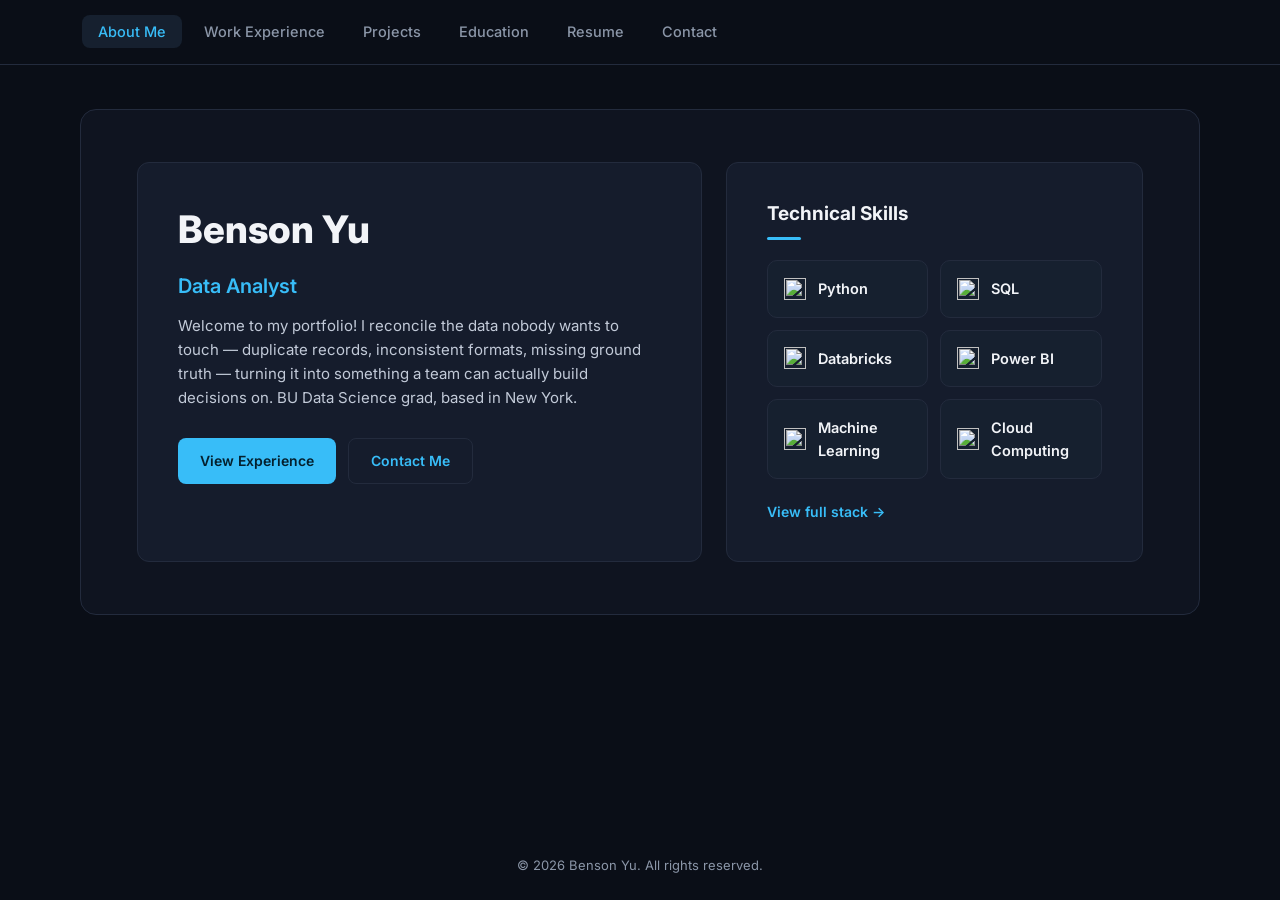
==== commit d7fd7dc4: "new ui" ====
--- a/index.html
+++ b/index.html
@@ -41,9 +41,9 @@
       <div class="skills-underline"></div>
       <div class="skill-grid">
         <div class="skill-badge"><img src="https://cdn.simpleicons.org/python">Python</div>
-        <div class="skill-badge"><img src="https://cdn.simpleicons.org/postgresql">SQL</div>
+        <div class="skill-badge"><img src="/Users/benson/Desktop/benson-portfolio-site/assets/Sql_data_base_with_logo.png">SQL</div>
         <div class="skill-badge"><img src="https://cdn.simpleicons.org/databricks">Databricks</div>
-        <div class="skill-badge"><img src="https://cdn.simpleicons.org/powerbi">Power BI</div>
+        <div class="skill-badge"><img src="/Users/benson/Desktop/benson-portfolio-site/assets/Power-BI-Logo.png">Power BI</div>
         <div class="skill-badge"><img src="https://cdn.simpleicons.org/scikitlearn">Machine Learning</div>
         <div class="skill-badge"><img src="https://cdn.simpleicons.org/microsoftazure">Cloud Computing</div>
       </div>
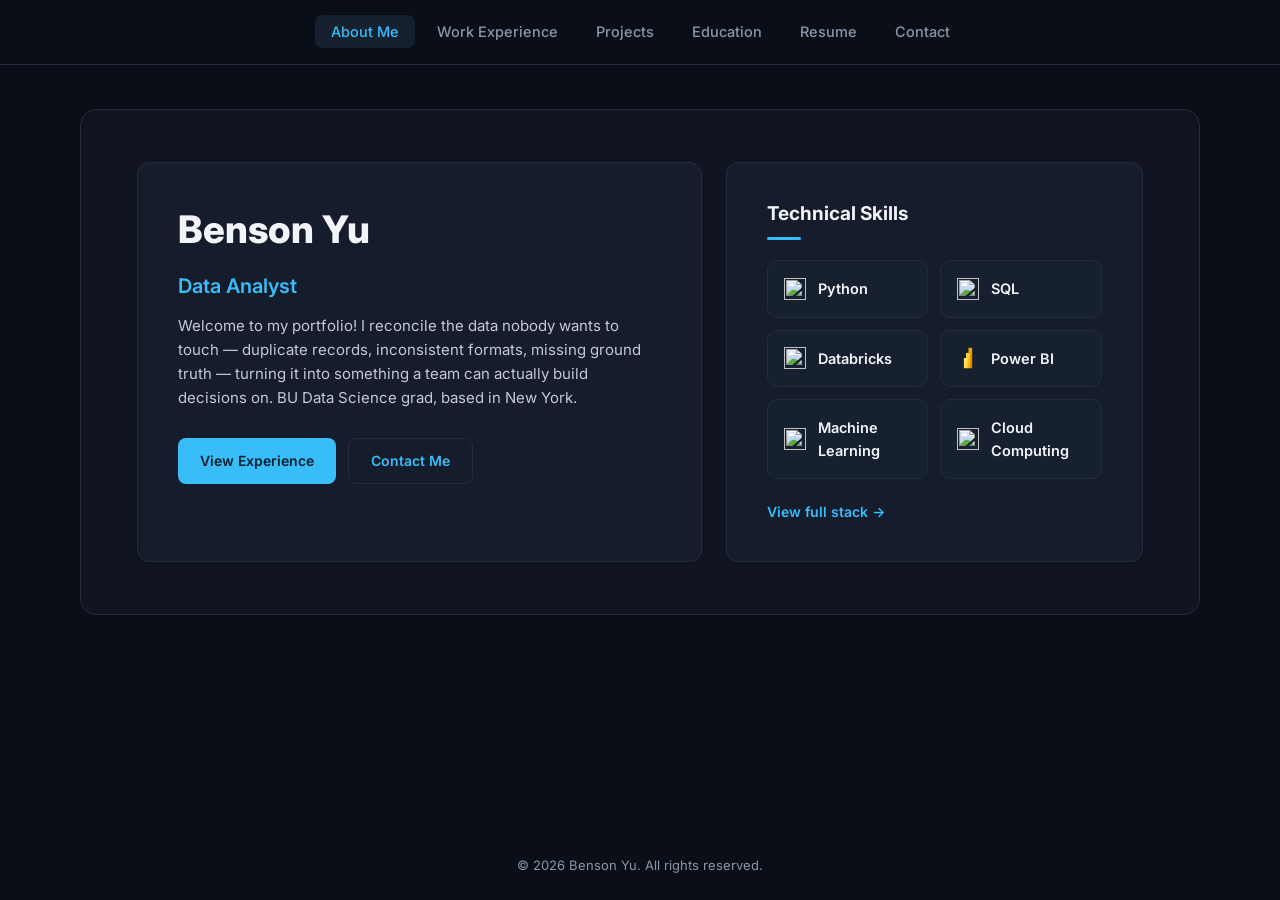
==== commit cb7f30f3: "new ui" ====
--- a/index.html
+++ b/index.html
@@ -41,9 +41,9 @@
       <div class="skills-underline"></div>
       <div class="skill-grid">
         <div class="skill-badge"><img src="https://cdn.simpleicons.org/python">Python</div>
-        <div class="skill-badge"><img src="/Users/benson/Desktop/benson-portfolio-site/assets/Sql_data_base_with_logo.png">SQL</div>
+        <div class="skill-badge"><img src="/assets/Sql_data_base_with_logo.png">SQL</div>
         <div class="skill-badge"><img src="https://cdn.simpleicons.org/databricks">Databricks</div>
-        <div class="skill-badge"><img src="/Users/benson/Desktop/benson-portfolio-site/assets/Power-BI-Logo.png">Power BI</div>
+        <div class="skill-badge"><img src="/assets/Power-BI-Logo.png">Power BI</div>
         <div class="skill-badge"><img src="https://cdn.simpleicons.org/scikitlearn">Machine Learning</div>
         <div class="skill-badge"><img src="https://cdn.simpleicons.org/microsoftazure">Cloud Computing</div>
       </div>
--- a/style.css
+++ b/style.css
@@ -12,7 +12,7 @@
 main{flex:1;}
 
 nav{border-bottom:1px solid var(--border);}
-nav .wrap{display:flex;align-items:center;justify-content:space-between;height:64px;}
+nav .wrap{display:flex;align-items:center;justify-content:center;height:64px;}
 .navlinks{display:flex;gap:6px;list-style:none;}
 .navlinks a{font-size:14.5px;font-weight:500;color:var(--muted);padding:8px 16px;border-radius:8px;transition:.15s;}
 .navlinks a:hover{color:var(--text);}
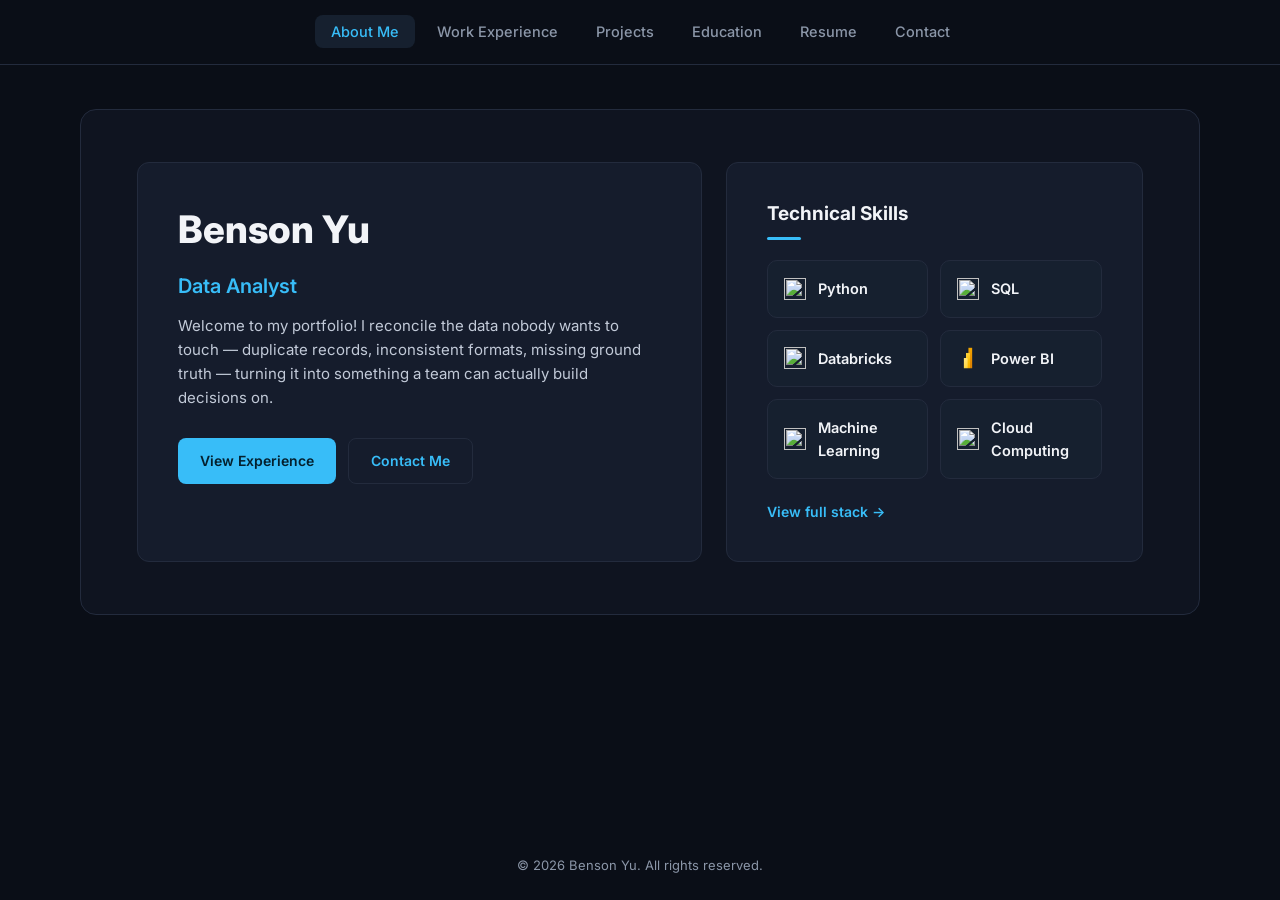
==== commit c710a3bd: "new ui" ====
--- a/index.html
+++ b/index.html
@@ -29,7 +29,7 @@
     <div class="inner-card">
       <div class="about-name">Benson Yu</div>
       <div class="about-role"><span id="typed"></span><span class="cursor"></span></div>
-      <p class="about-bio">Welcome to my portfolio! I reconcile the data nobody wants to touch — duplicate records, inconsistent formats, missing ground truth — turning it into something a team can actually build decisions on. BU Data Science grad, based in New York.</p>
+      <p class="about-bio">Welcome to my portfolio! I reconcile the data nobody wants to touch — duplicate records, inconsistent formats, missing ground truth — turning it into something a team can actually build decisions on.</p>
       <div class="cta-row">
         <a href="/work-experience/" class="btn btn-primary">View Experience</a>
         <a href="/contact/" class="btn btn-outline">Contact Me</a>
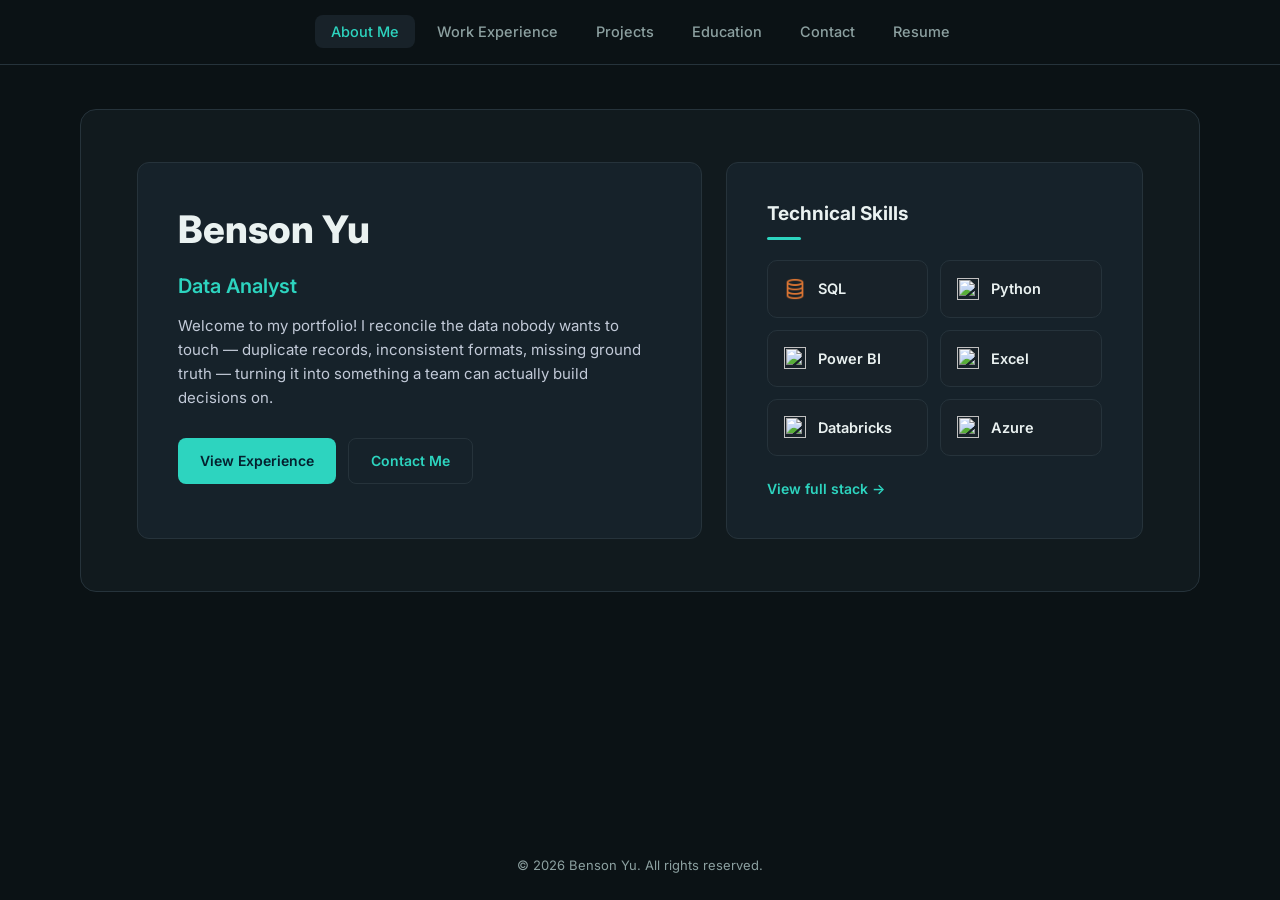
==== commit 1273472e: "new" ====
--- a/index.html
+++ b/index.html
@@ -17,8 +17,8 @@
       <li><a href="/work-experience/">Work Experience</a></li>
       <li><a href="/projects/">Projects</a></li>
       <li><a href="/education/">Education</a></li>
+      <li><a href="/contact/">Contact</a></li>
       <li><a href="/assets/resume.pdf" target="_blank">Resume</a></li>
-      <li><a href="/contact/">Contact</a></li>
     </ul>
   </div>
 </nav>
@@ -40,12 +40,12 @@
       <div class="skills-title">Technical Skills</div>
       <div class="skills-underline"></div>
       <div class="skill-grid">
-        <div class="skill-badge"><img src="https://cdn.simpleicons.org/python">Python</div>
-        <div class="skill-badge"><img src="/assets/Sql_data_base_with_logo.png">SQL</div>
+        <div class="skill-badge"><img src="assets\sql.png">SQL</div>
+        <div class="skill-badge"><img src="https://cdn.jsdelivr.net/gh/devicons/devicon@latest/icons/python/python-original.svg"/>Python</div>
+        <div class="skill-badge"><img src="https://img.icons8.com/?size=100&id=3sGOUDo9nJ4k&format=png&color=000000">Power BI</div>
+        <div class="skill-badge"><img src="https://img.icons8.com/?size=100&id=y5utoW4FUM92&format=png&color=000000">Excel</div>
         <div class="skill-badge"><img src="https://cdn.simpleicons.org/databricks">Databricks</div>
-        <div class="skill-badge"><img src="/assets/Power-BI-Logo.png">Power BI</div>
-        <div class="skill-badge"><img src="https://cdn.simpleicons.org/scikitlearn">Machine Learning</div>
-        <div class="skill-badge"><img src="https://cdn.simpleicons.org/microsoftazure">Cloud Computing</div>
+        <div class="skill-badge"><img src="https://img.icons8.com/?size=100&id=VLKafOkk3sBX&format=png&color=000000">Azure</div>
       </div>
       <a href="/education/#technical-stack" class="view-stack-link">View full stack →</a>
     </div>
--- a/style.css
+++ b/style.css
@@ -1,7 +1,7 @@
 :root{
-  --bg:#0A0E17; --card:#0F1420; --card-2:#151C2C; --border:#232B3D;
-  --text:#F2F4F8; --muted:#8B96A8; --accent:#38BDF8; --accent-dim:#1B4E63;
-  --tab-bg:#16202F;
+  --bg:#0B1215; --card:#111A1E; --card-2:#16222A; --border:#26333B;
+  --text:#EAF2F1; --muted:#8CA0A0; --accent:#2DD4BF; --accent-dim:#134E4A;
+  --tab-bg:#182229;
   --mono:'JetBrains Mono',monospace; --sans:'Inter',sans-serif;
 }
 *{margin:0;padding:0;box-sizing:border-box;}
@@ -53,7 +53,7 @@
 .job:last-child{border-bottom:none;}
 .job::before{content:"";position:absolute;left:27px;top:66px;bottom:0;width:2px;background:var(--border);}
 .job:last-child::before{display:none;}
-.job-logo{position:absolute;left:0;top:28px;width:56px;height:56px;border-radius:10px;background:#fff;border:1px solid var(--border);display:flex;align-items:center;justify-content:center;overflow:hidden;}
+.job-logo{position:absolute;left:0;top:28px;width:56px;height:56px;border-radius:10px;background:transparent;border:1px solid var(--border);display:flex;align-items:center;justify-content:center;overflow:hidden;}
 .job-logo img{width:100%;height:100%;object-fit:contain;padding:8px;}
 .job-top{display:flex;justify-content:space-between;align-items:baseline;flex-wrap:wrap;gap:8px;}
 .job-role{font-size:19px;font-weight:700;}
@@ -64,16 +64,17 @@
 .job-desc{color:#C2CAD8;font-size:14.5px;max-width:70ch;margin-bottom:14px;}
 .job-desc ul{padding-left:18px;margin-top:6px;}
 .job-desc li{margin-bottom:6px;}
+.job-details{display:none;}
+.job-details.open{display:block;}
 .btn-sm{font-size:13px;font-weight:700;padding:8px 16px;border-radius:6px;background:var(--tab-bg);color:var(--accent);border:1px solid var(--border);display:inline-block;}
 
 /* PROJECTS */
 .project-grid{display:grid;grid-template-columns:1fr 1fr;gap:24px;}
 .project-card{background:var(--card-2);border:1px solid var(--border);border-radius:12px;padding:20px;display:flex;flex-direction:column;}
 .project-banner{background:var(--tab-bg);border-radius:8px;height:110px;display:flex;align-items:center;justify-content:center;margin-bottom:16px;}
-.project-banner img{width:38px;height:38px;}
+.project-banner svg{display:block;}
 .project-tags{display:flex;gap:8px;flex-wrap:wrap;margin-bottom:12px;}
 .project-tag{display:inline-flex;align-items:center;gap:5px;background:var(--tab-bg);border:1px solid var(--border);color:var(--accent);font-size:12px;font-weight:600;padding:4px 11px;border-radius:14px;}
-.project-tag img{width:12px;height:12px;}
 .project-title{font-size:18px;font-weight:700;margin-bottom:10px;}
 .project-desc{color:#C2CAD8;font-size:14px;flex:1;margin-bottom:16px;}
 .project-btns{display:flex;gap:10px;flex-wrap:wrap;}
@@ -83,8 +84,8 @@
 .edu-course-card{display:grid;grid-template-columns:220px 1fr;gap:0;}
 .edu-uni{padding:30px;display:flex;flex-direction:column;align-items:center;justify-content:center;text-align:center;border-right:1px solid var(--border);}
 .edu-uni-name{font-weight:700;margin-bottom:16px;}
-.edu-seal{width:96px;height:96px;border-radius:50%;overflow:hidden;background:#fff;display:flex;align-items:center;justify-content:center;}
-.edu-seal img{width:100%;height:100%;object-fit:cover;}
+.edu-seal{width:160px;height:96px;border-radius:8px;overflow:hidden;background:#fff;display:flex;align-items:center;justify-content:center;padding:10px;}
+.edu-seal img{width:100%;height:100%;object-fit:contain;}
 .edu-tabs-panel{padding:26px 30px;}
 .tab-row{display:flex;border-bottom:1px solid var(--border);margin-bottom:20px;}
 .tab-btn{font-size:14px;font-weight:600;color:var(--muted);padding:10px 20px;border-bottom:2px solid transparent;cursor:pointer;}
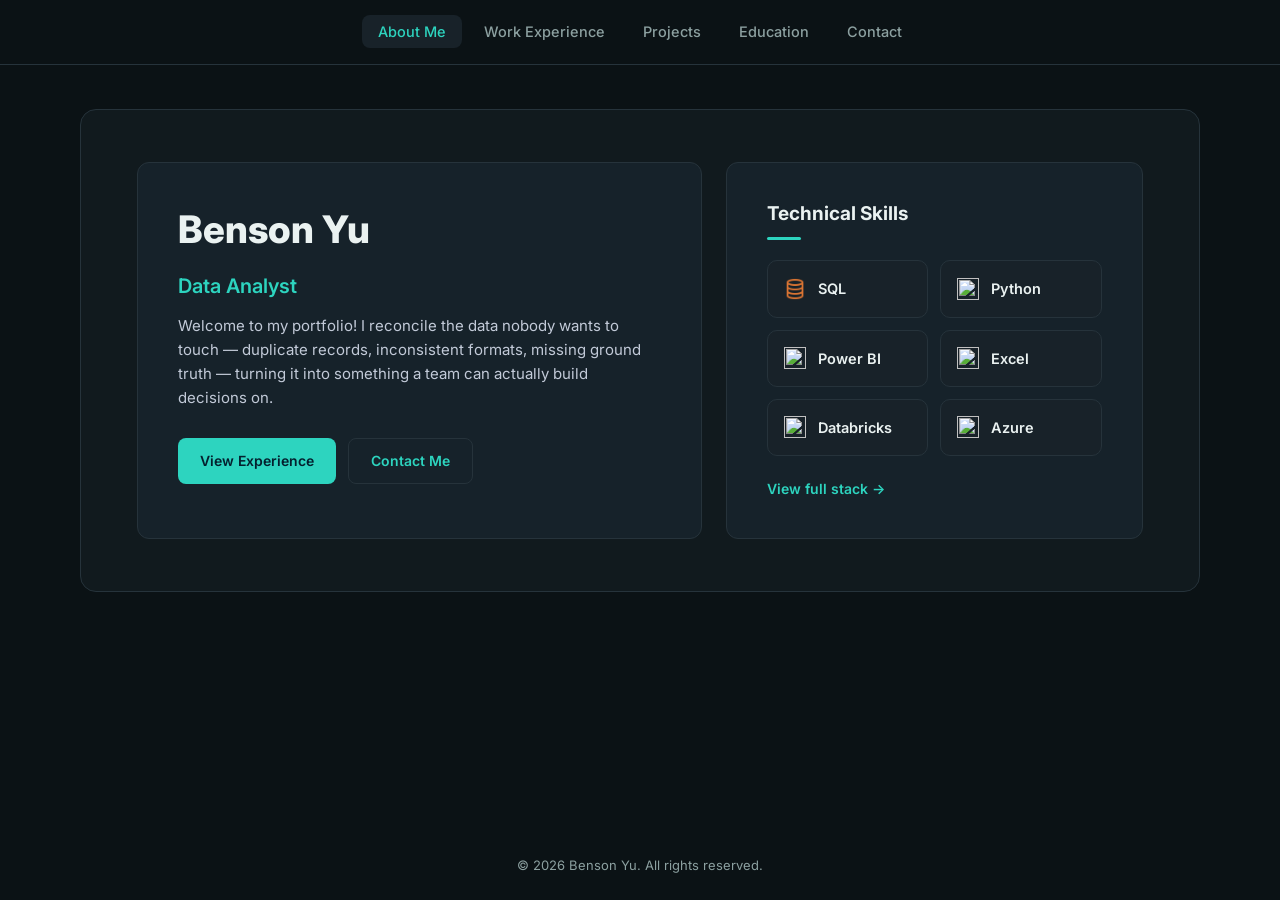
==== commit 31113463: "new" ====
--- a/index.html
+++ b/index.html
@@ -18,7 +18,6 @@
       <li><a href="/projects/">Projects</a></li>
       <li><a href="/education/">Education</a></li>
       <li><a href="/contact/">Contact</a></li>
-      <li><a href="/assets/resume.pdf" target="_blank">Resume</a></li>
     </ul>
   </div>
 </nav>
--- a/style.css
+++ b/style.css
@@ -53,7 +53,7 @@
 .job:last-child{border-bottom:none;}
 .job::before{content:"";position:absolute;left:27px;top:66px;bottom:0;width:2px;background:var(--border);}
 .job:last-child::before{display:none;}
-.job-logo{position:absolute;left:0;top:28px;width:56px;height:56px;border-radius:10px;background:transparent;border:1px solid var(--border);display:flex;align-items:center;justify-content:center;overflow:hidden;}
+.job-logo{position:absolute;left:0;top:28px;width:56px;height:56px;border-radius:10px;background:#fff;border:1px solid var(--border);display:flex;align-items:center;justify-content:center;overflow:hidden;}
 .job-logo img{width:100%;height:100%;object-fit:contain;padding:8px;}
 .job-top{display:flex;justify-content:space-between;align-items:baseline;flex-wrap:wrap;gap:8px;}
 .job-role{font-size:19px;font-weight:700;}
